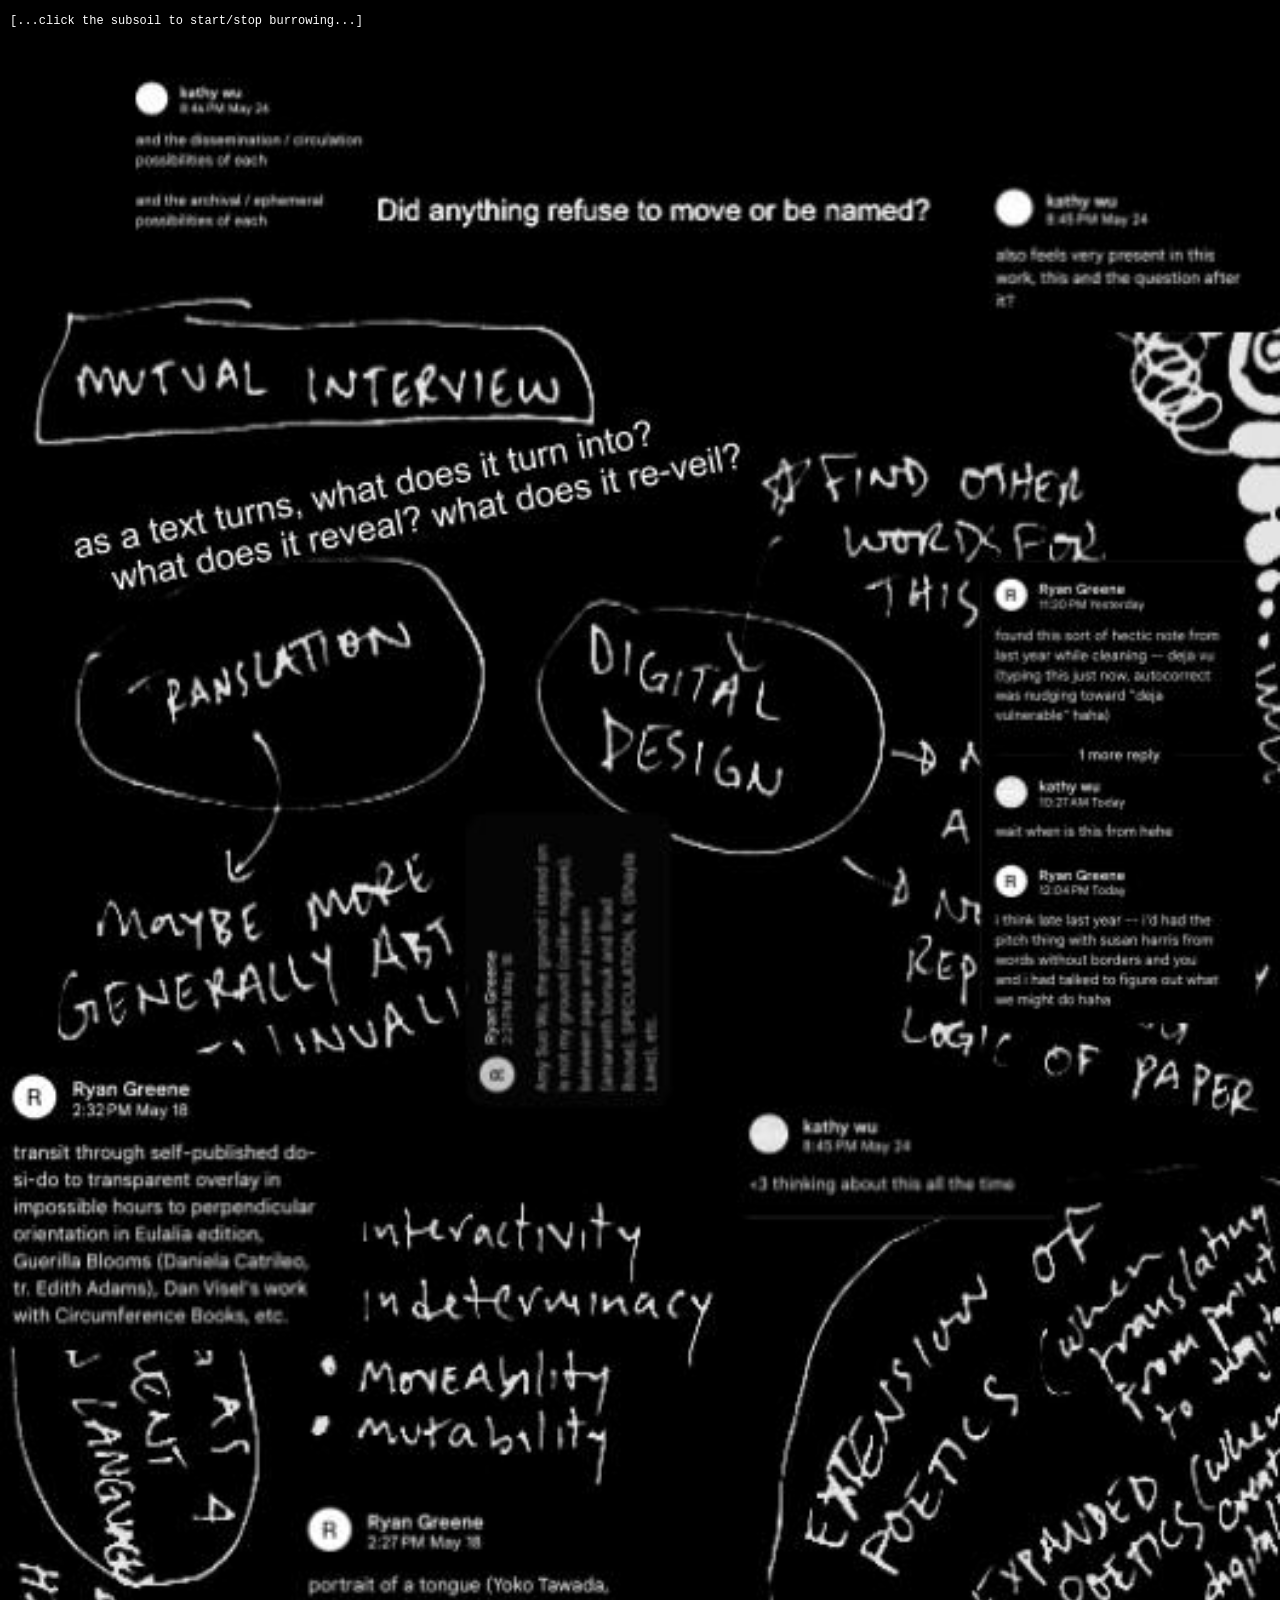
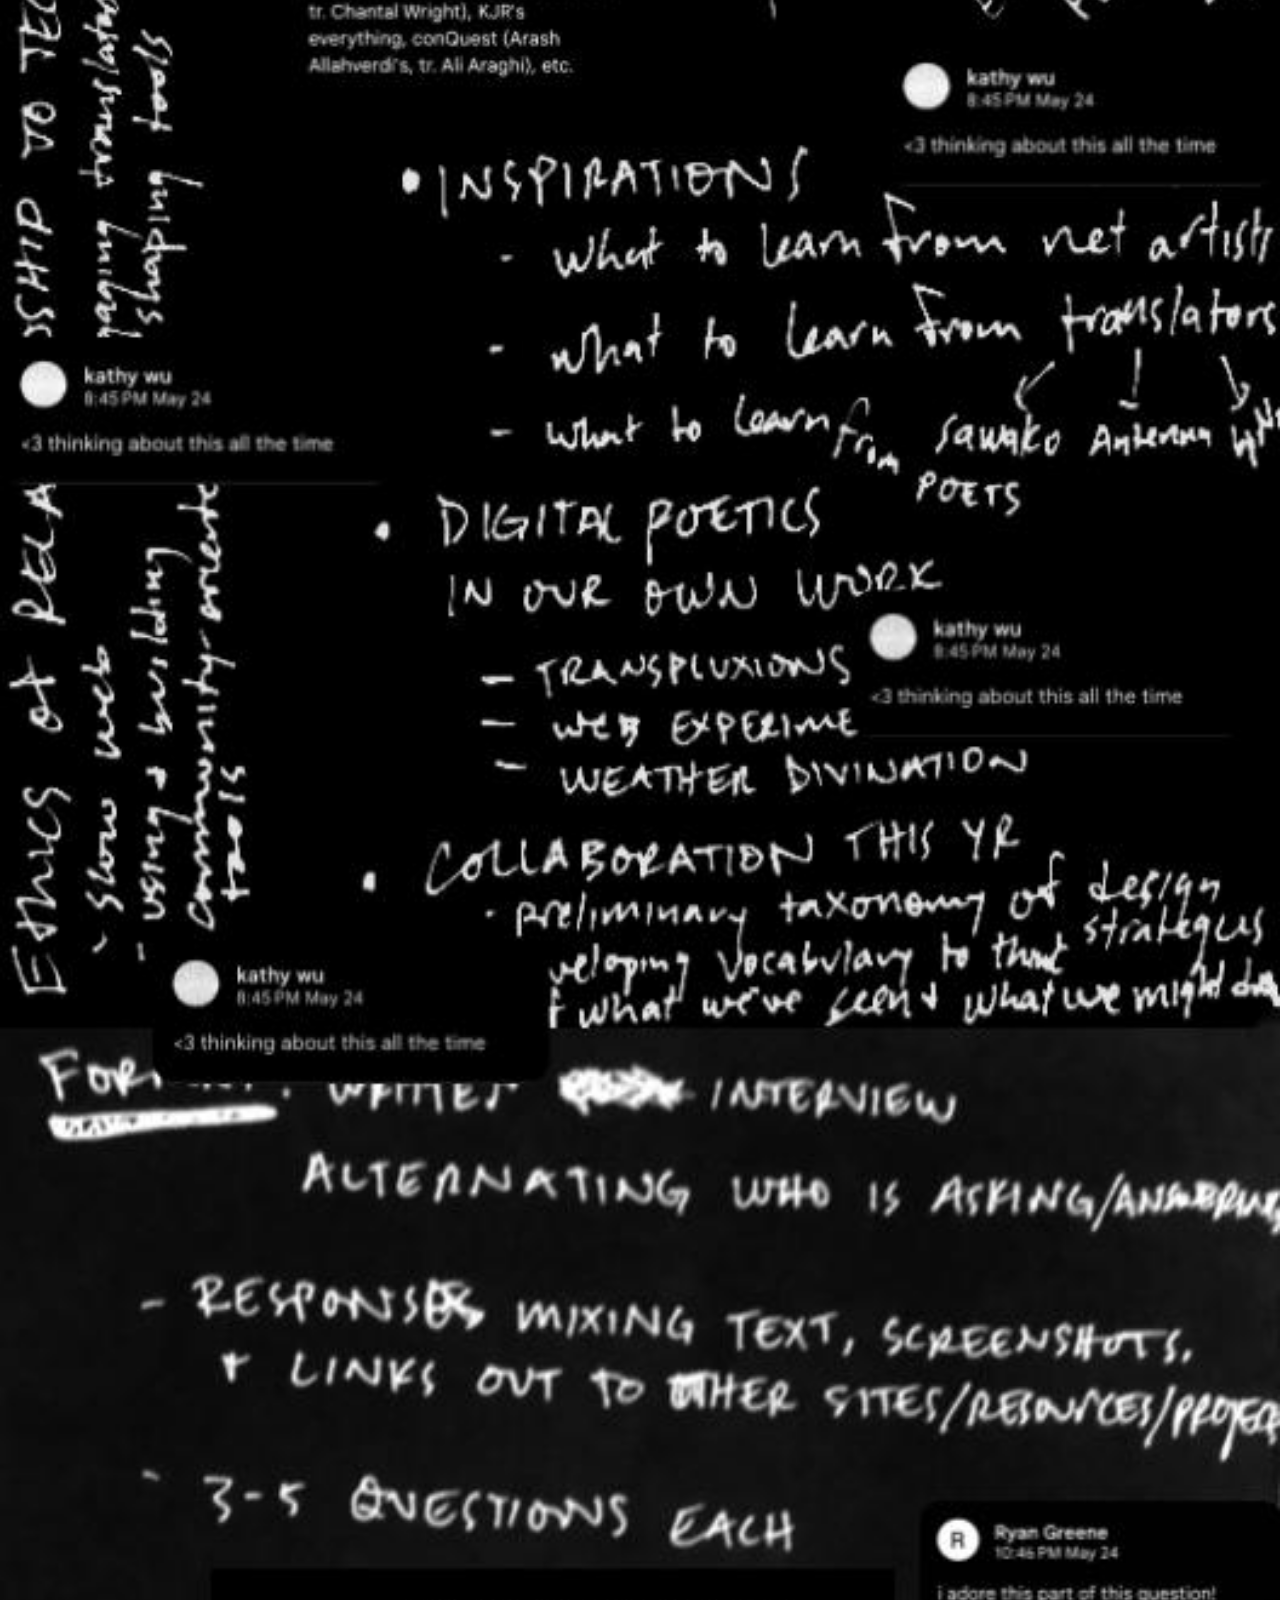
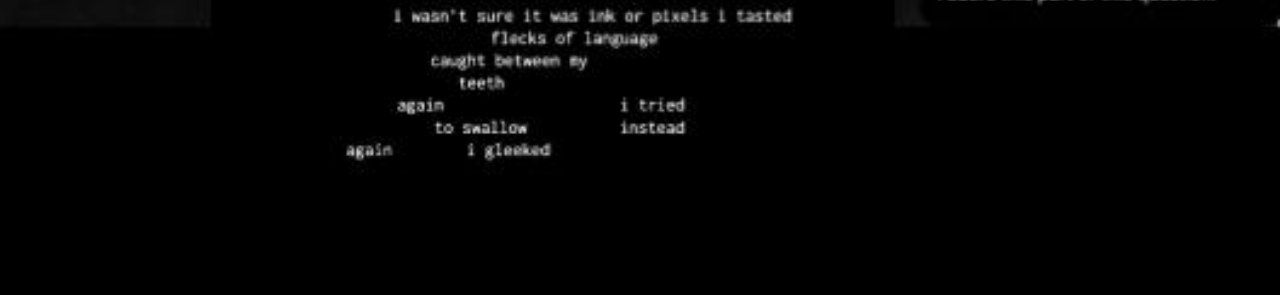
==== ethos.html @ d038ce44 "Update ethos.html" ====
<!doctype html>
<html lang="">

<head>
    <meta charset="utf-8">
    <meta http-equiv="X-UA-Compatible" content="IE=edge,chrome=1">
    <title></title>
    <meta name="description" content="">
    <meta name="viewport" content="width=device-width, initial-scale=1">
    <script src="js/vendor/modernizr-2.8.3.min.js"></script>

    <link rel="stylesheet" href="style.css">
    <!-- <link id="favicon" rel="shortcut icon" href="https://favicongenerator.s3.amazonaws.com/219de0858bd34.png"
        type="image/x-icon"> -->
    <link id="favicon" rel="shortcut icon" href="favicon.ico" type="image/x-icon">

    <style>
        body,
        html {
            cursor: url(earthworm.png), pointer;

        }

        body {
            background-color: black;
            margin: auto;
            width: 100%;
            height: 100%;
        }

        img {
            width: 100%;
        }

        #worm {
            position: fixed;
            top: 10px;
            left: 10px;

        }

        span {
            font-size: 12px;
            font-family: 'inconsolata', monospace;
            color: white;
            background-color: black;
        }
    </style>
</head>

<body>
    <img src="ethos collage.jpg">
    <div id="worm">
        <!-- <img style="width:15px"
            src="https://web.archive.org/web/20091027035712im_/http://uk.geocities.com/tangent_tgt/Images_JPW/BlueWormSmallSlow.gif"> -->
        <span> [...click the subsoil to start/stop burrowing...]</span>
    </div>
    <script>
        document.addEventListener('DOMContentLoaded', () => {
            const speed = 0.015; // pixels per millisecond, very slow
            let direction = 1;
            let paused = true;
            let lastTime = performance.now();

            const scroller = document.scrollingElement || document.documentElement || document.body;
            const raf = window.requestAnimationFrame || window.webkitRequestAnimationFrame || window.mozRequestAnimationFrame || window.msRequestAnimationFrame || function (cb) {
                return window.setTimeout(() => cb(performance.now()), 16);
            };

            function getScrollY() {
                return window.pageYOffset !== undefined ? window.pageYOffset : scroller.scrollTop;
            }

            function getMaxScroll() {
                const height = Math.max(
                    scroller.scrollHeight,
                    document.documentElement.scrollHeight,
                    document.body.scrollHeight
                );
                return height - (window.innerHeight || document.documentElement.clientHeight || document.body.clientHeight);
            }

            function step(now) {
                const delta = now - lastTime;
                lastTime = now;

                if (!paused) {
                    const amount = speed * delta * direction;
                    const current = getScrollY();
                    const next = current + amount;
                    const maxScroll = getMaxScroll();
                    const clamped = Math.min(Math.max(next, 0), maxScroll);

                    window.scrollTo(0, clamped);

                    if (clamped >= maxScroll && direction > 0) {
                        direction = -1;
                    } else if (clamped <= 0 && direction < 0) {
                        direction = 1;
                    }
                }

                raf(step);
            }

            document.addEventListener('click', () => {
                paused = !paused;
                if (!paused) {
                    lastTime = performance.now();
                }
            });

            raf(step);
        });
    </script>
</body>

</html>
---- style.css ----
/*
Binder
Author: Clement Valla
Version: 1.0
*/

* {
	margin: 0;
	padding: 0;
}

html {
	width: 100%;
	height: 100%;
}

body {
	position: relative;
	width: 100%;
	height: 100%;
	font-family: 'Arial', sans-serif;
}

#background-site {
	position: absolute;
	width: 100%;
	height: 100%;
	z-index: 1;
}

#background-site iframe {
	width: 100%;
	height: 100%;
	border: none;
	overflow: scroll;
}

#menu {
	position: fixed;
	left: 10px;
	top: 45%;
	user-select: none;
	text-transform: uppercase;
	font-style: oblique;
	letter-spacing: .01em;
	z-index: 10;
	padding: 13px;
	padding-right: 15px;
	line-height: 24px;
	font-size: 10px;
	z-index: 100;
	font-family: 'Arial', sans-serif;
	cursor: move;
	border: 1px dashed yellowgreen;
	box-shadow: orange 5px 5px 0, 6px 6px 0px blue, 12px 12px 0px yellowgreen, 13px 13px 0px blue;
	background-color: blue;
}

#logo {
	display: none;

}

#logo-touch {
	display: none;

}

#binder-clip {
	margin-top: -38px;
	position: fixed;
	margin-left: 80px;
	z-index: 20;
	-ms-transform: rotate(-27deg);
	-webkit-transform: rotate(-27deg);
	transform: rotate(-27deg);
}

#navigation {
	margin: 0;
	padding: 0;
	list-style-type: none;
}

#navigation li {
	padding: 0;
	margin: 0;
	width: auto;
}

#navigation a {
	color: white;
	padding: 0;
	text-decoration: none;
	padding: 1px;
}

#navigation a.active,
#navigation .current_page_item a {
	color: orange;
	border-bottom: 1px dashed orange;
}

#navigation a:hover {
	color: yellowgreen;
}


#title {
	font-size: 13px;
	font-style: oblique;
}

#credit {
	font-size: 8px;
	font-family: monospace;
	letter-spacing: -0.2px;
}

.about {
	position: fixed;
	font-family: arial;
	color: blue;
	background: yellowgreen;
	/* box-shadow: blue 3px 3px 0; */
	border: 1px dashed blue;
	padding: 14px;
	letter-spacing: 0.5px;
	font-size: 10px;
	line-height: 12px;
	z-index: 90;
	max-width: 300px;
	left: 10px;
	top: 10px;
	cursor: move;
}

/* @end */
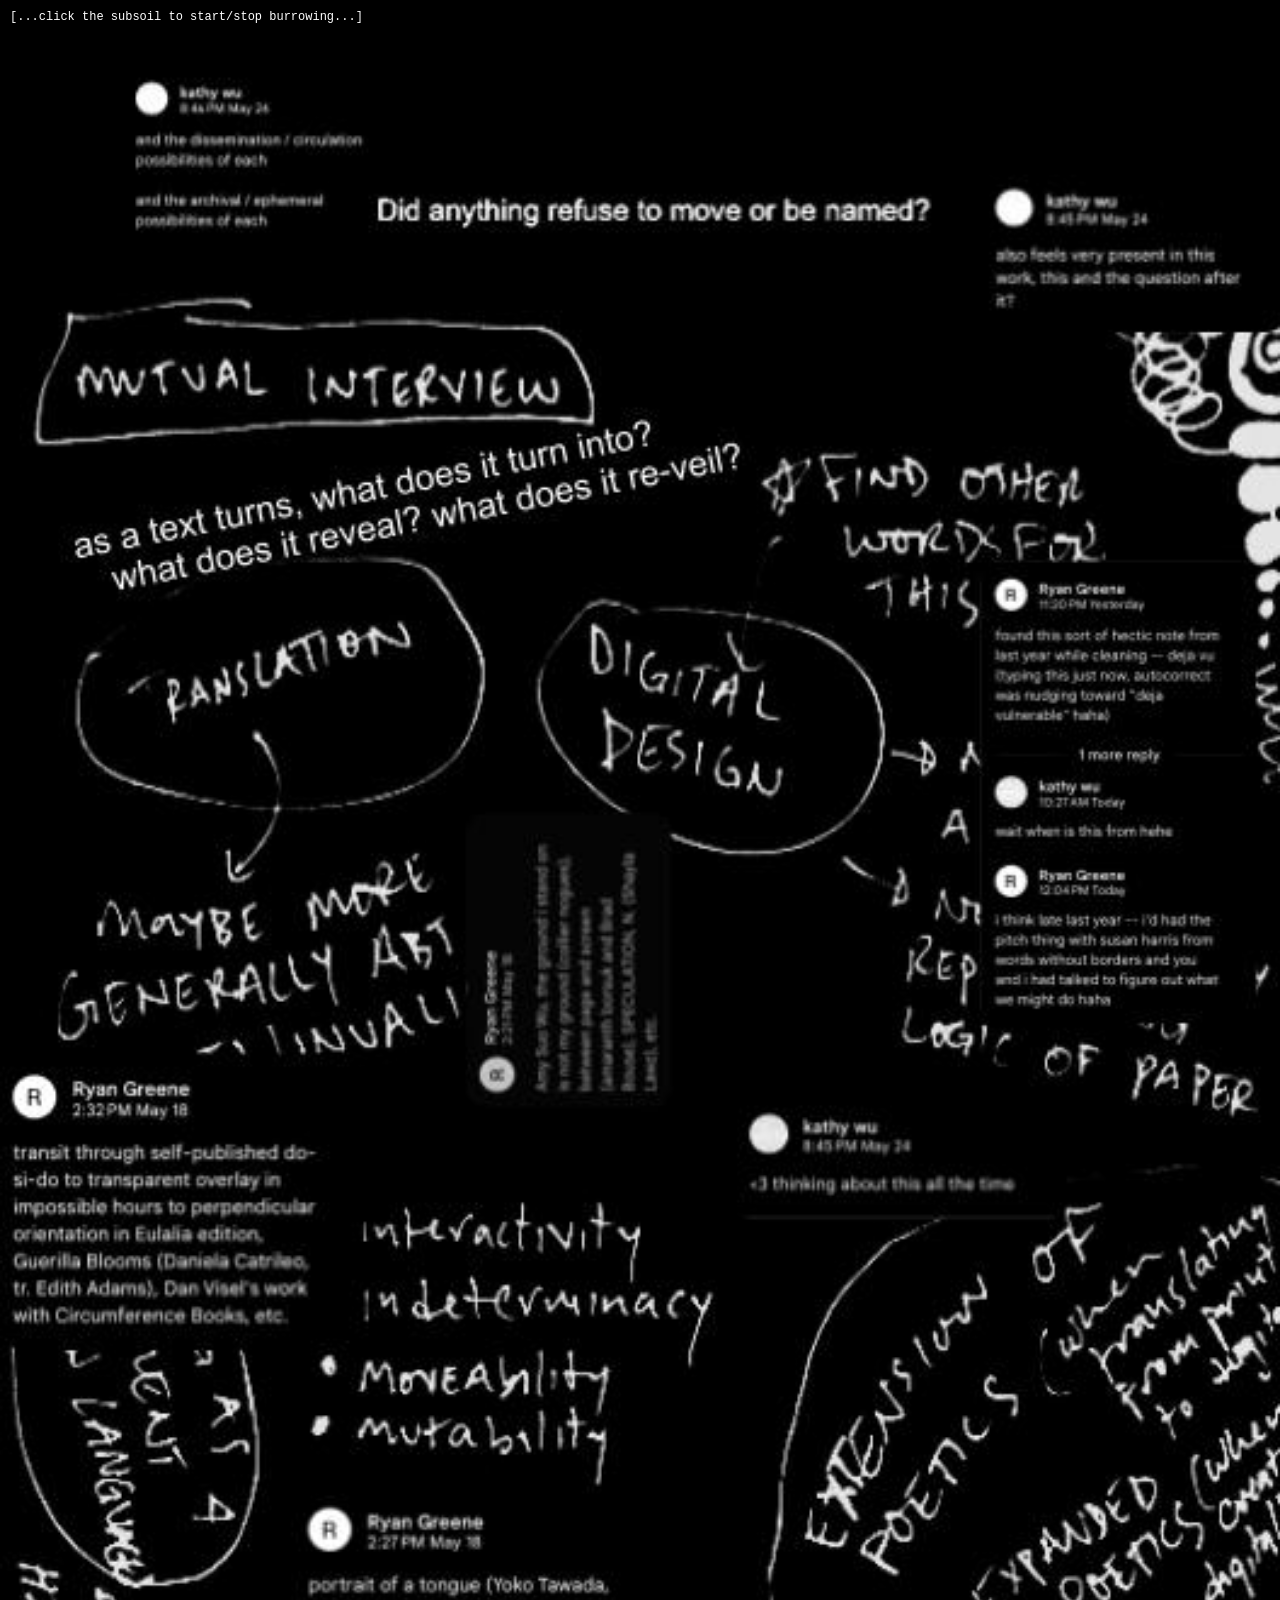
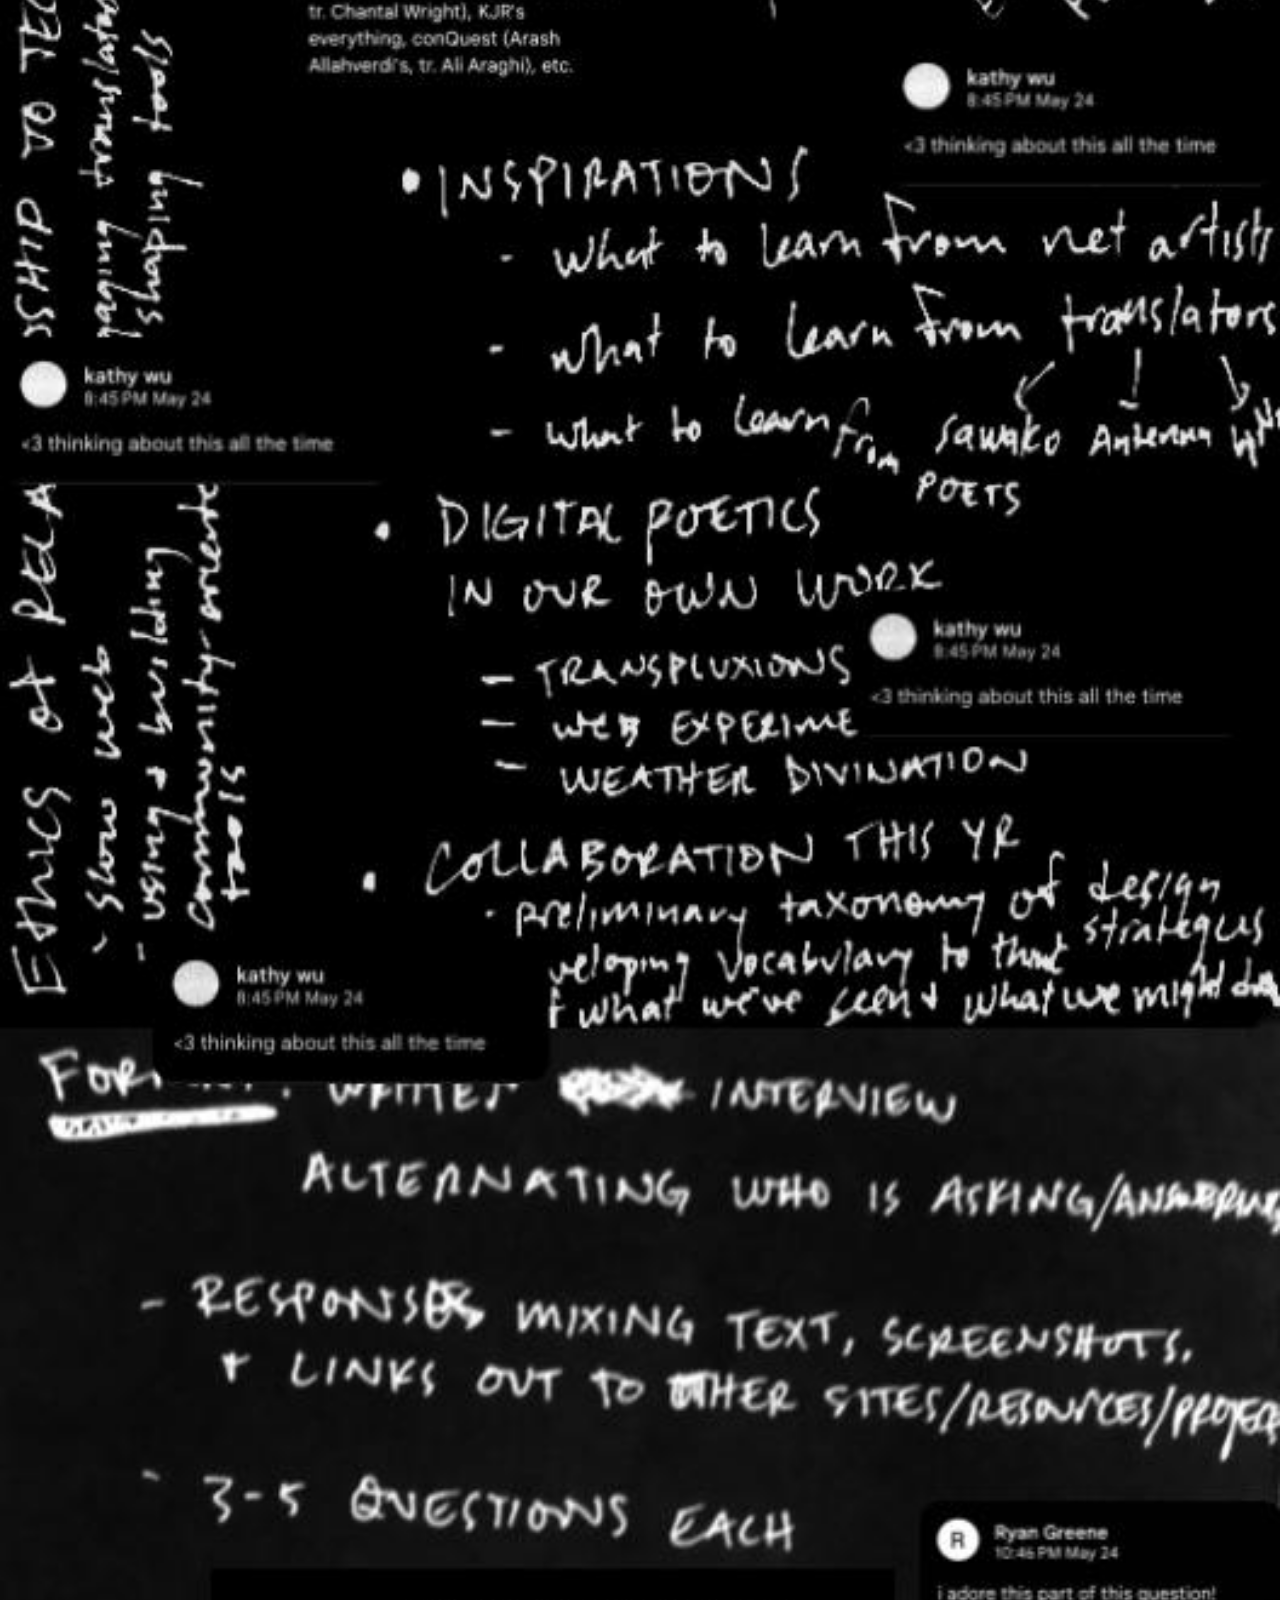
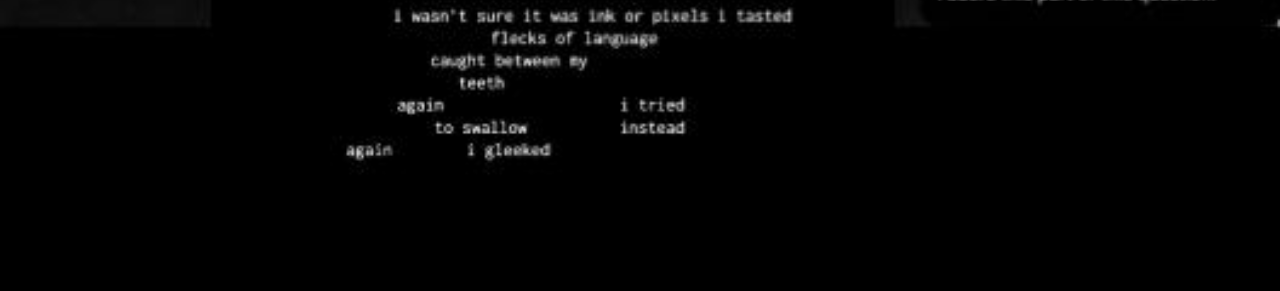
==== commit 6000953d: "Update ethos.html" ====
--- a/ethos.html
+++ b/ethos.html
@@ -1,5 +1,4 @@
-<!doctype html>
-<html lang="">
+<html>
 
 <head>
     <meta charset="utf-8">
@@ -7,11 +6,6 @@
     <title></title>
     <meta name="description" content="">
     <meta name="viewport" content="width=device-width, initial-scale=1">
-    <script src="js/vendor/modernizr-2.8.3.min.js"></script>
-
-    <link rel="stylesheet" href="style.css">
-    <!-- <link id="favicon" rel="shortcut icon" href="https://favicongenerator.s3.amazonaws.com/219de0858bd34.png"
-        type="image/x-icon"> -->
     <link id="favicon" rel="shortcut icon" href="favicon.ico" type="image/x-icon">
 
     <style>
@@ -98,17 +92,33 @@
                     } else if (clamped <= 0 && direction < 0) {
                         direction = 1;
                     }
+                    console.log(lastTime);
+
                 }
 
                 raf(step);
             }
 
-            document.addEventListener('click', () => {
+            function togglePause(event) {
+                console.log('paused');
+                if (event instanceof PointerEvent) {
+                    if (event.pointerType === 'mouse' && event.button !== 0) {
+                        return;
+                    }
+                }
+
                 paused = !paused;
                 if (!paused) {
                     lastTime = performance.now();
                 }
-            });
+            }
+
+            if (window.PointerEvent) {
+                document.addEventListener('pointerdown', togglePause);
+            } else {
+                document.addEventListener('click', togglePause);
+                document.addEventListener('touchstart', togglePause, { passive: true });
+            }
 
             raf(step);
         });
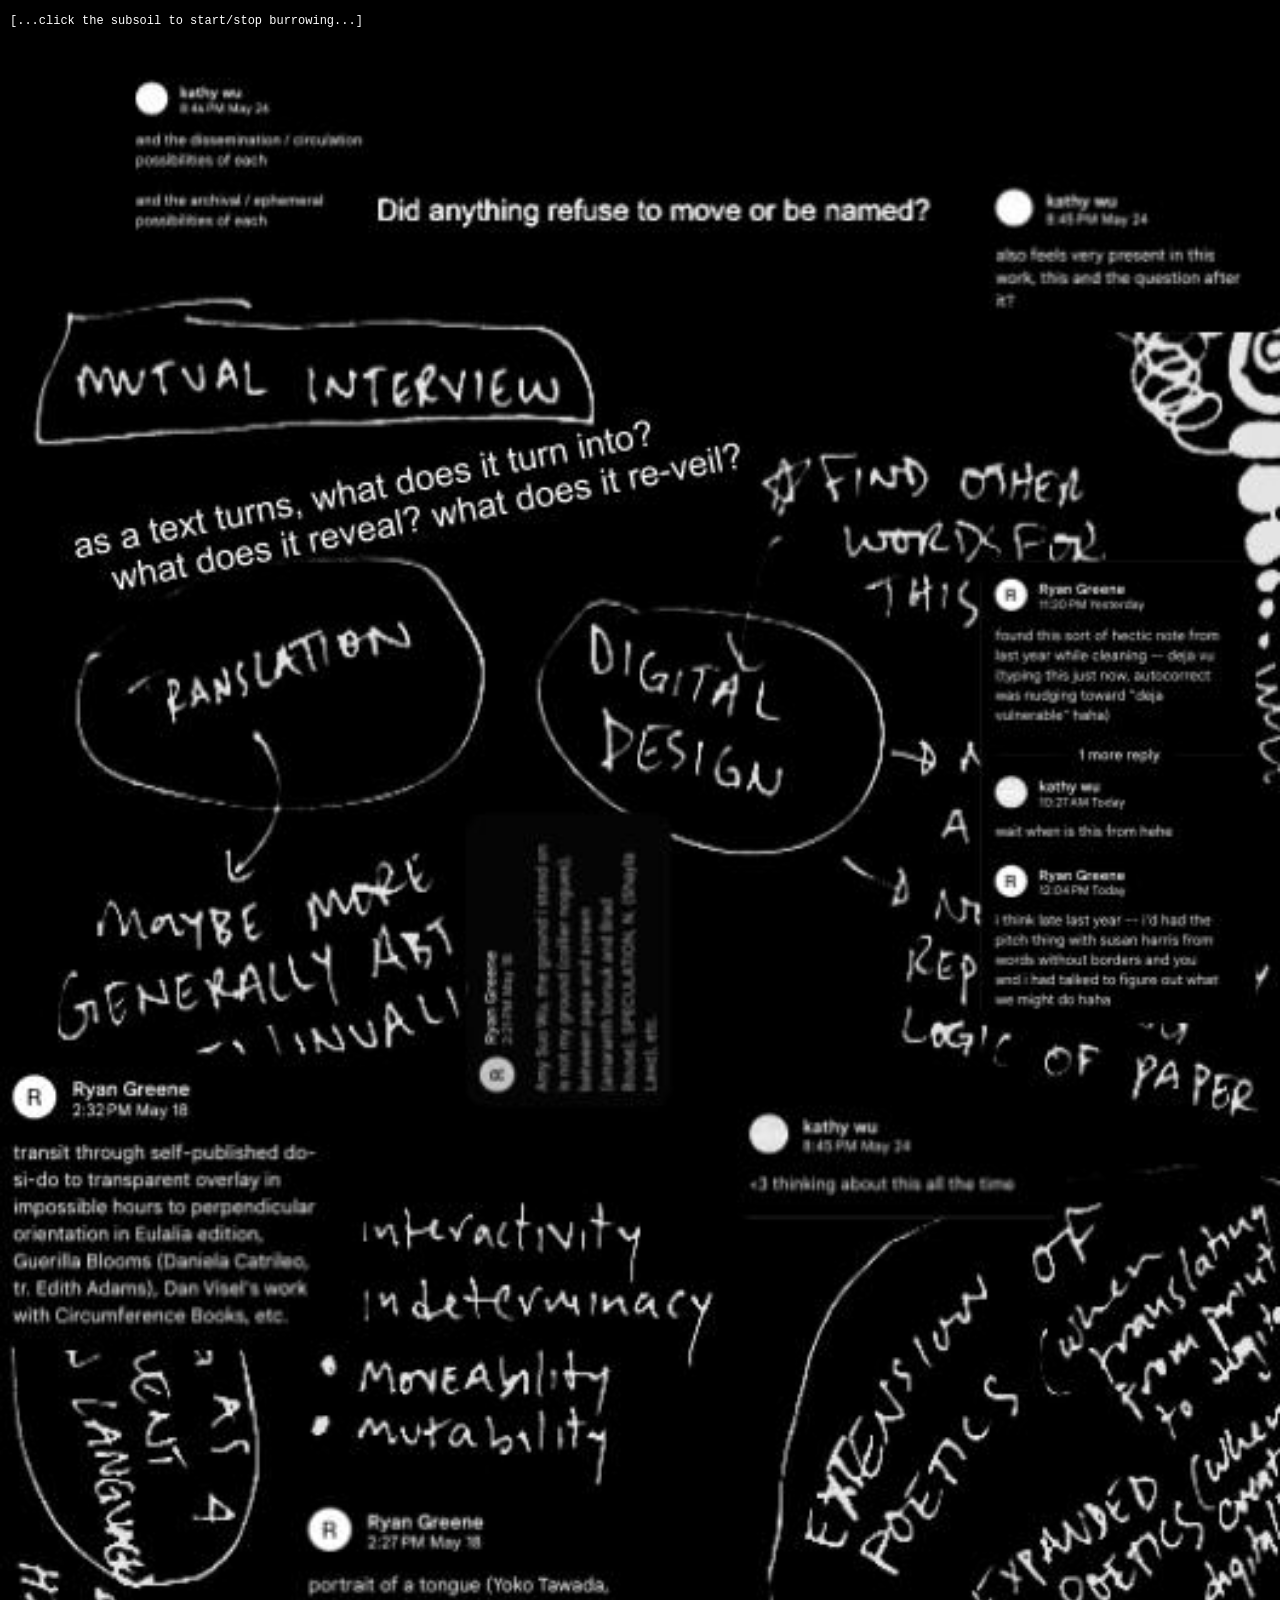
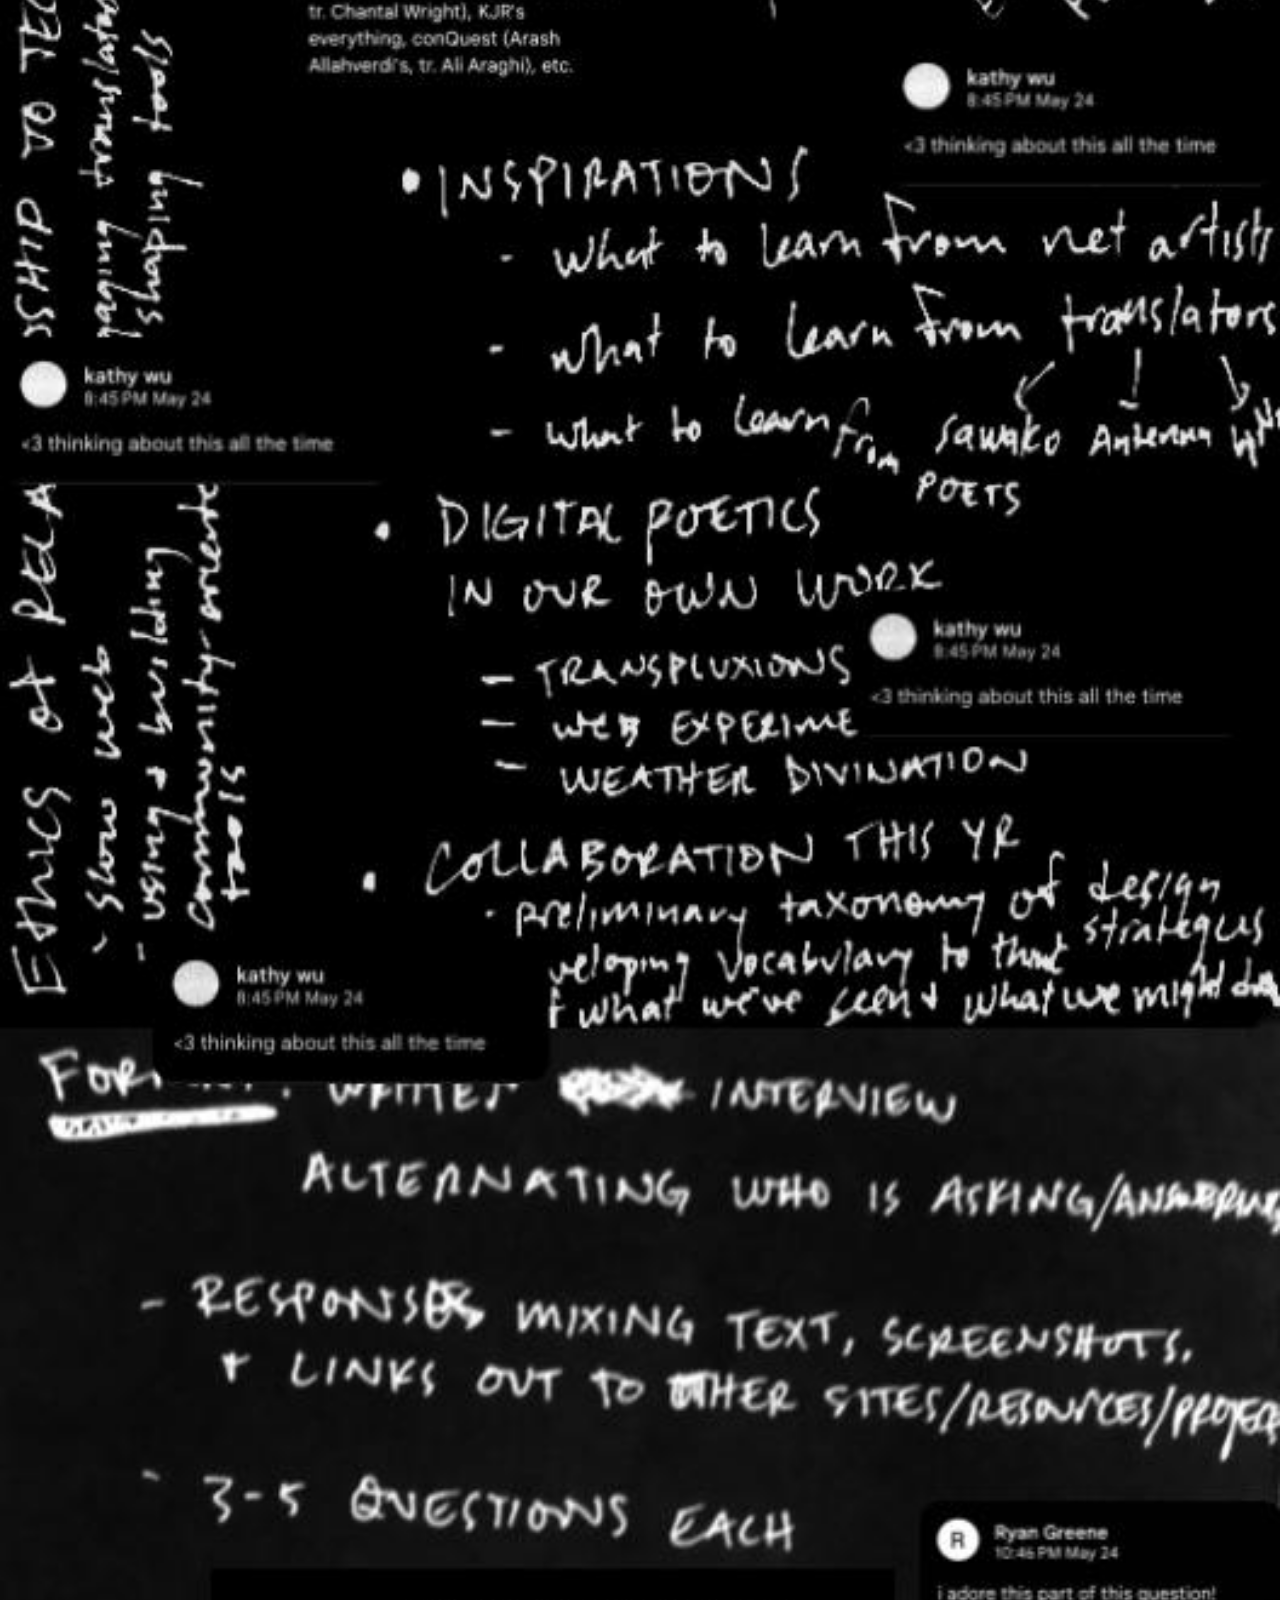
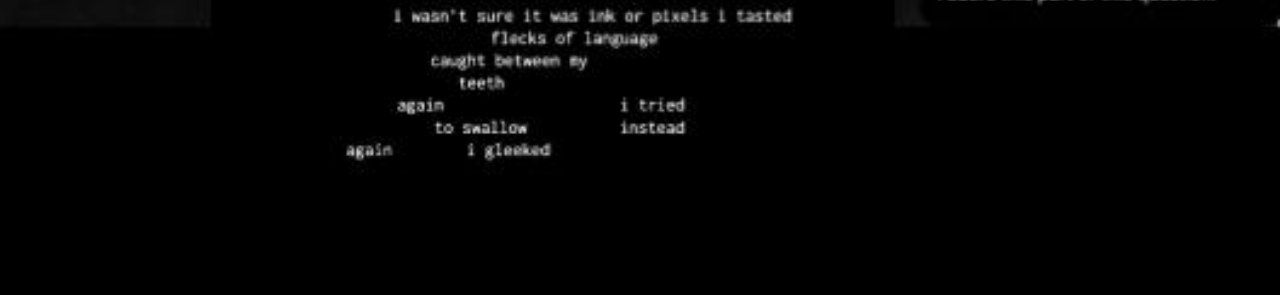
==== commit 8c303464: "Update ethos.html" ====
--- a/ethos.html
+++ b/ethos.html
@@ -1,10 +1,10 @@
-<html>
+<!doctype html>
+<html lang="">
 
 <head>
     <meta charset="utf-8">
     <meta http-equiv="X-UA-Compatible" content="IE=edge,chrome=1">
     <title></title>
-    <meta name="description" content="">
     <meta name="viewport" content="width=device-width, initial-scale=1">
     <link id="favicon" rel="shortcut icon" href="favicon.ico" type="image/x-icon">
 
@@ -45,83 +45,41 @@
 <body>
     <img src="ethos collage.jpg">
     <div id="worm">
-        <!-- <img style="width:15px"
-            src="https://web.archive.org/web/20091027035712im_/http://uk.geocities.com/tangent_tgt/Images_JPW/BlueWormSmallSlow.gif"> -->
         <span> [...click the subsoil to start/stop burrowing...]</span>
     </div>
     <script>
-        document.addEventListener('DOMContentLoaded', () => {
-            const speed = 0.015; // pixels per millisecond, very slow
-            let direction = 1;
-            let paused = true;
-            let lastTime = performance.now();
+        const speed = 0.015; // pixels per millisecond, very slow
+        let direction = 1;
+        let paused = true;
+        let lastTime = performance.now();
 
-            const scroller = document.scrollingElement || document.documentElement || document.body;
-            const raf = window.requestAnimationFrame || window.webkitRequestAnimationFrame || window.mozRequestAnimationFrame || window.msRequestAnimationFrame || function (cb) {
-                return window.setTimeout(() => cb(performance.now()), 16);
-            };
+        function step(now) {
+            const delta = now - lastTime;
+            lastTime = now;
 
-            function getScrollY() {
-                return window.pageYOffset !== undefined ? window.pageYOffset : scroller.scrollTop;
-            }
+            if (!paused) {
+                const amount = speed * delta * direction;
+                window.scrollBy(0, amount);
 
-            function getMaxScroll() {
-                const height = Math.max(
-                    scroller.scrollHeight,
-                    document.documentElement.scrollHeight,
-                    document.body.scrollHeight
-                );
-                return height - (window.innerHeight || document.documentElement.clientHeight || document.body.clientHeight);
-            }
-
-            function step(now) {
-                const delta = now - lastTime;
-                lastTime = now;
-
-                if (!paused) {
-                    const amount = speed * delta * direction;
-                    const current = getScrollY();
-                    const next = current + amount;
-                    const maxScroll = getMaxScroll();
-                    const clamped = Math.min(Math.max(next, 0), maxScroll);
-
-                    window.scrollTo(0, clamped);
-
-                    if (clamped >= maxScroll && direction > 0) {
-                        direction = -1;
-                    } else if (clamped <= 0 && direction < 0) {
-                        direction = 1;
-                    }
-                    console.log(lastTime);
-
-                }
-
-                raf(step);
-            }
-
-            function togglePause(event) {
-                console.log('paused');
-                if (event instanceof PointerEvent) {
-                    if (event.pointerType === 'mouse' && event.button !== 0) {
-                        return;
-                    }
-                }
-
-                paused = !paused;
-                if (!paused) {
-                    lastTime = performance.now();
+                const maxScroll = document.documentElement.scrollHeight - window.innerHeight;
+                if (window.scrollY >= maxScroll && direction > 0) {
+                    direction = -1;
+                } else if (window.scrollY <= 0 && direction < 0) {
+                    direction = 1;
                 }
             }
 
-            if (window.PointerEvent) {
-                document.addEventListener('pointerdown', togglePause);
-            } else {
-                document.addEventListener('click', togglePause);
-                document.addEventListener('touchstart', togglePause, { passive: true });
+            requestAnimationFrame(step);
+        }
+
+        document.body.addEventListener('click', () => {
+            paused = !paused;
+            if (!paused) {
+                lastTime = performance.now();
             }
+        });
 
-            raf(step);
-        });
+        requestAnimationFrame(step);
     </script>
 </body>
 
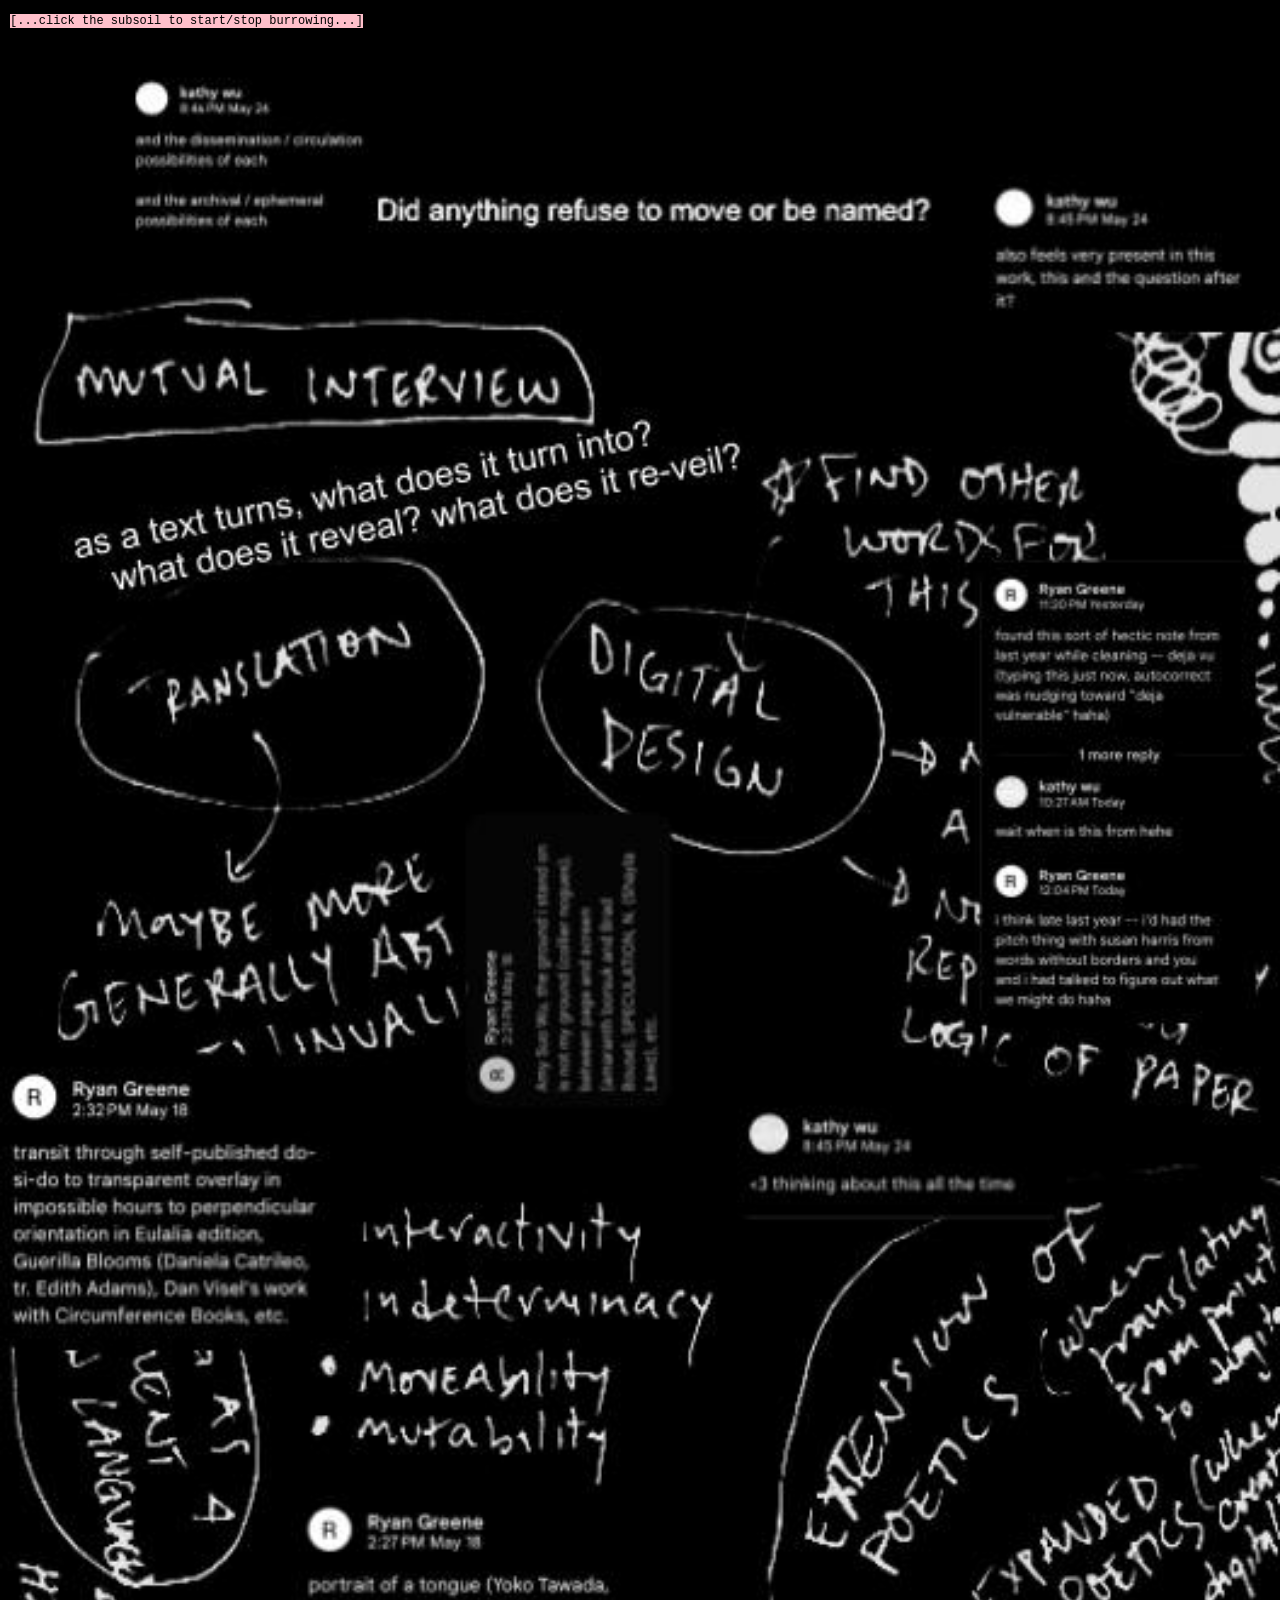
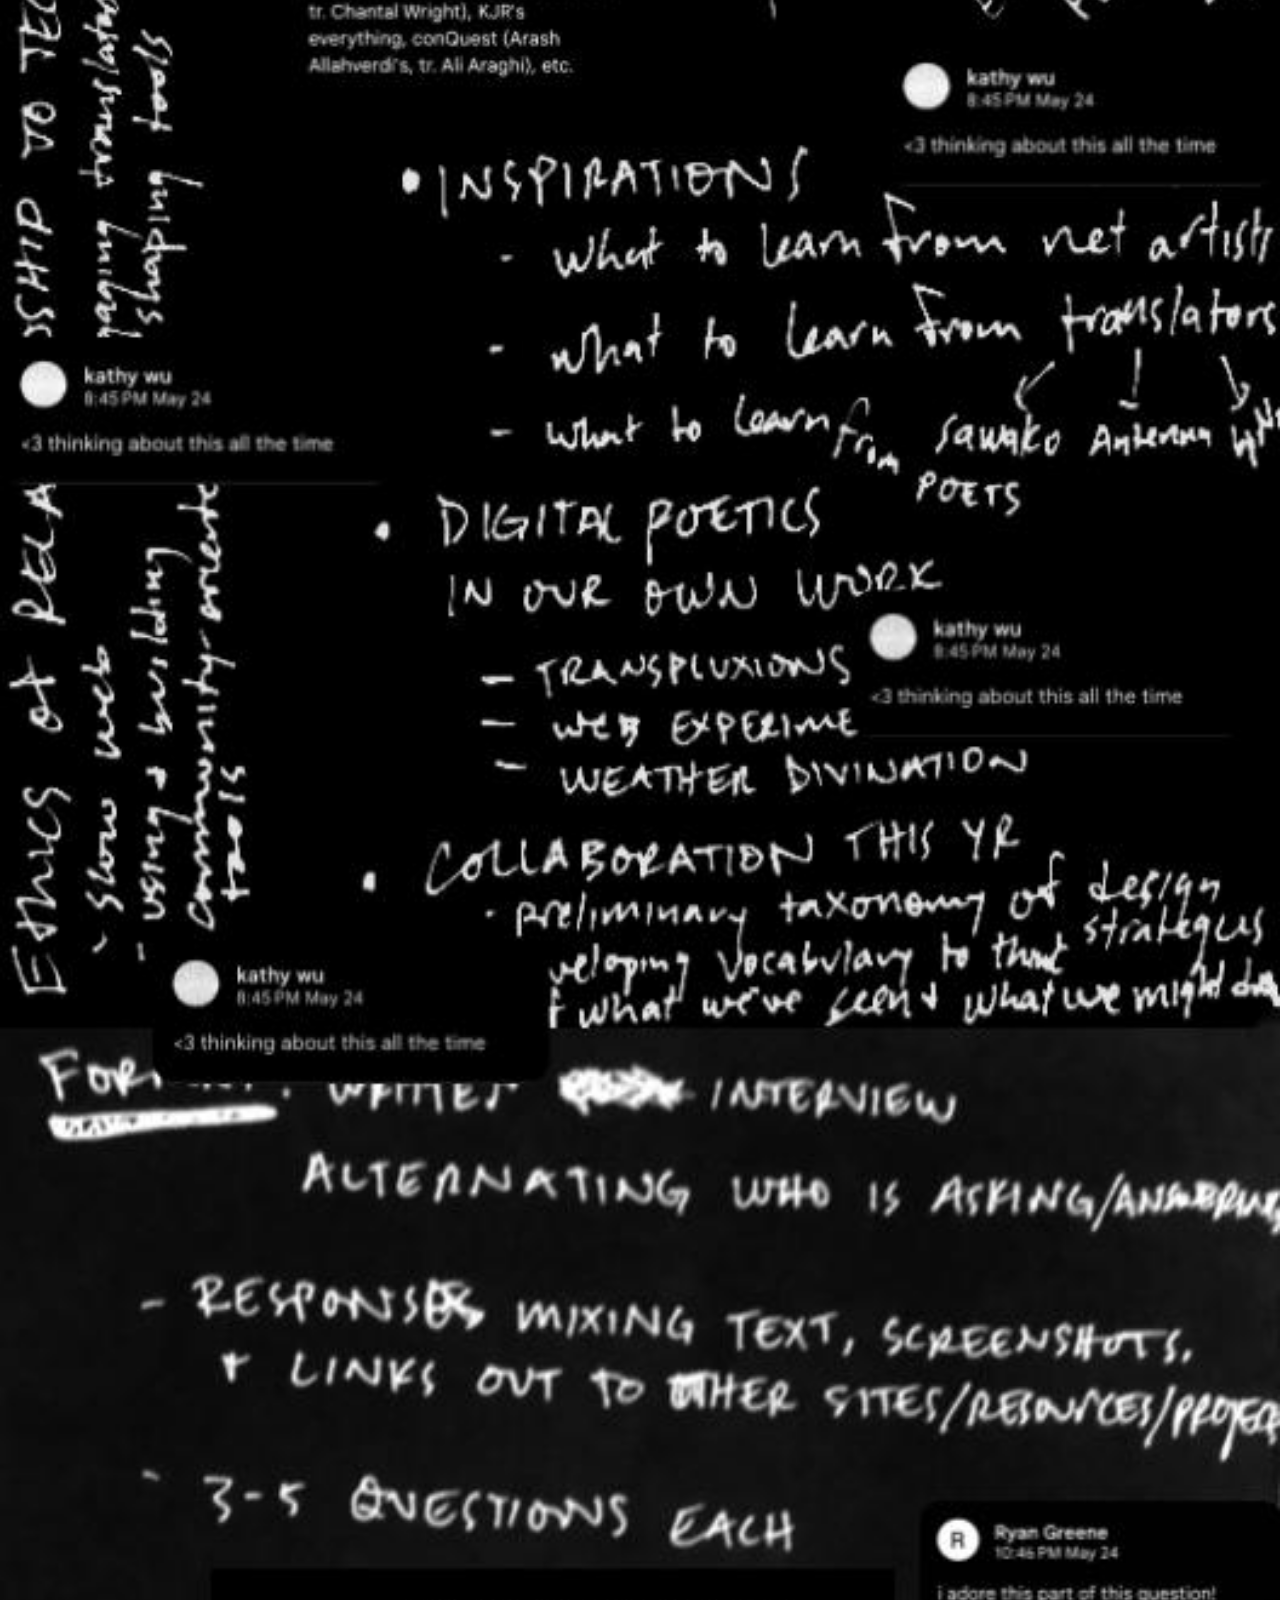
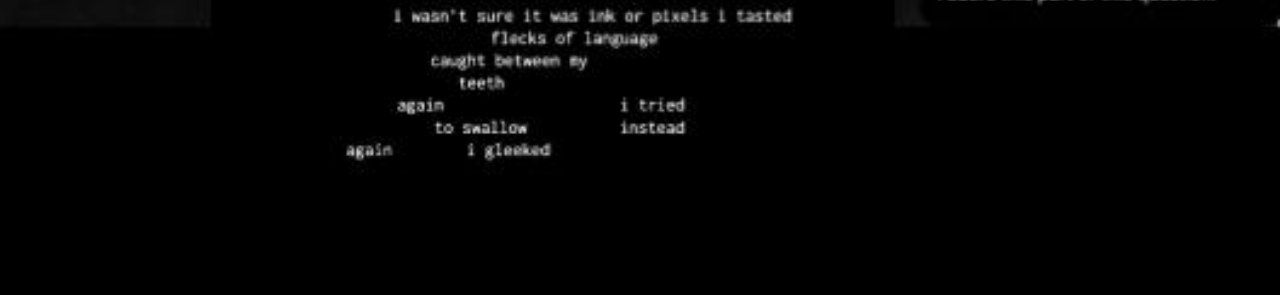
==== commit ddd0e615: "update ethos collage" ====
--- a/ethos.html
+++ b/ethos.html
@@ -22,64 +22,66 @@
             height: 100%;
         }
 
-        img {
+        /* img {
             width: 100%;
+        } */
+        #soil {
+
+            top: 0px;
+            width: 100%;
+            /* transform: translateY(0%); */
+
         }
 
-        #worm {
+        #caption {
             position: fixed;
             top: 10px;
             left: 10px;
 
         }
 
+        .burrow {
+            animation: burrow 500s linear infinite forwards;
+        }
+
+
+        @keyframes burrow {
+            0% {
+                transform: translateY(0%);
+
+            }
+
+            50% {
+                transform: translateY(-90%);
+            }
+
+            100% {
+                transform: translateY(0%);
+
+            }
+        }
+
         span {
             font-size: 12px;
             font-family: 'inconsolata', monospace;
-            color: white;
-            background-color: black;
+            color: black;
+            background-color: pink;
         }
     </style>
 </head>
 
 <body>
-    <img src="ethos collage.jpg">
-    <div id="worm">
+    <!-- <img id="soil" src="ethos collage.jpg"> -->
+    <img id="soil" src="ethos collage.jpg">
+    <div id="caption">
         <span> [...click the subsoil to start/stop burrowing...]</span>
     </div>
     <script>
-        const speed = 0.015; // pixels per millisecond, very slow
-        let direction = 1;
-        let paused = true;
-        let lastTime = performance.now();
-
-        function step(now) {
-            const delta = now - lastTime;
-            lastTime = now;
-
-            if (!paused) {
-                const amount = speed * delta * direction;
-                window.scrollBy(0, amount);
-
-                const maxScroll = document.documentElement.scrollHeight - window.innerHeight;
-                if (window.scrollY >= maxScroll && direction > 0) {
-                    direction = -1;
-                } else if (window.scrollY <= 0 && direction < 0) {
-                    direction = 1;
-                }
-            }
-
-            requestAnimationFrame(step);
-        }
-
+        let soil = document.getElementById('soil')
         document.body.addEventListener('click', () => {
-            paused = !paused;
-            if (!paused) {
-                lastTime = performance.now();
-            }
+            soil.classList.toggle('burrow');
         });
 
-        requestAnimationFrame(step);
     </script>
 </body>
 
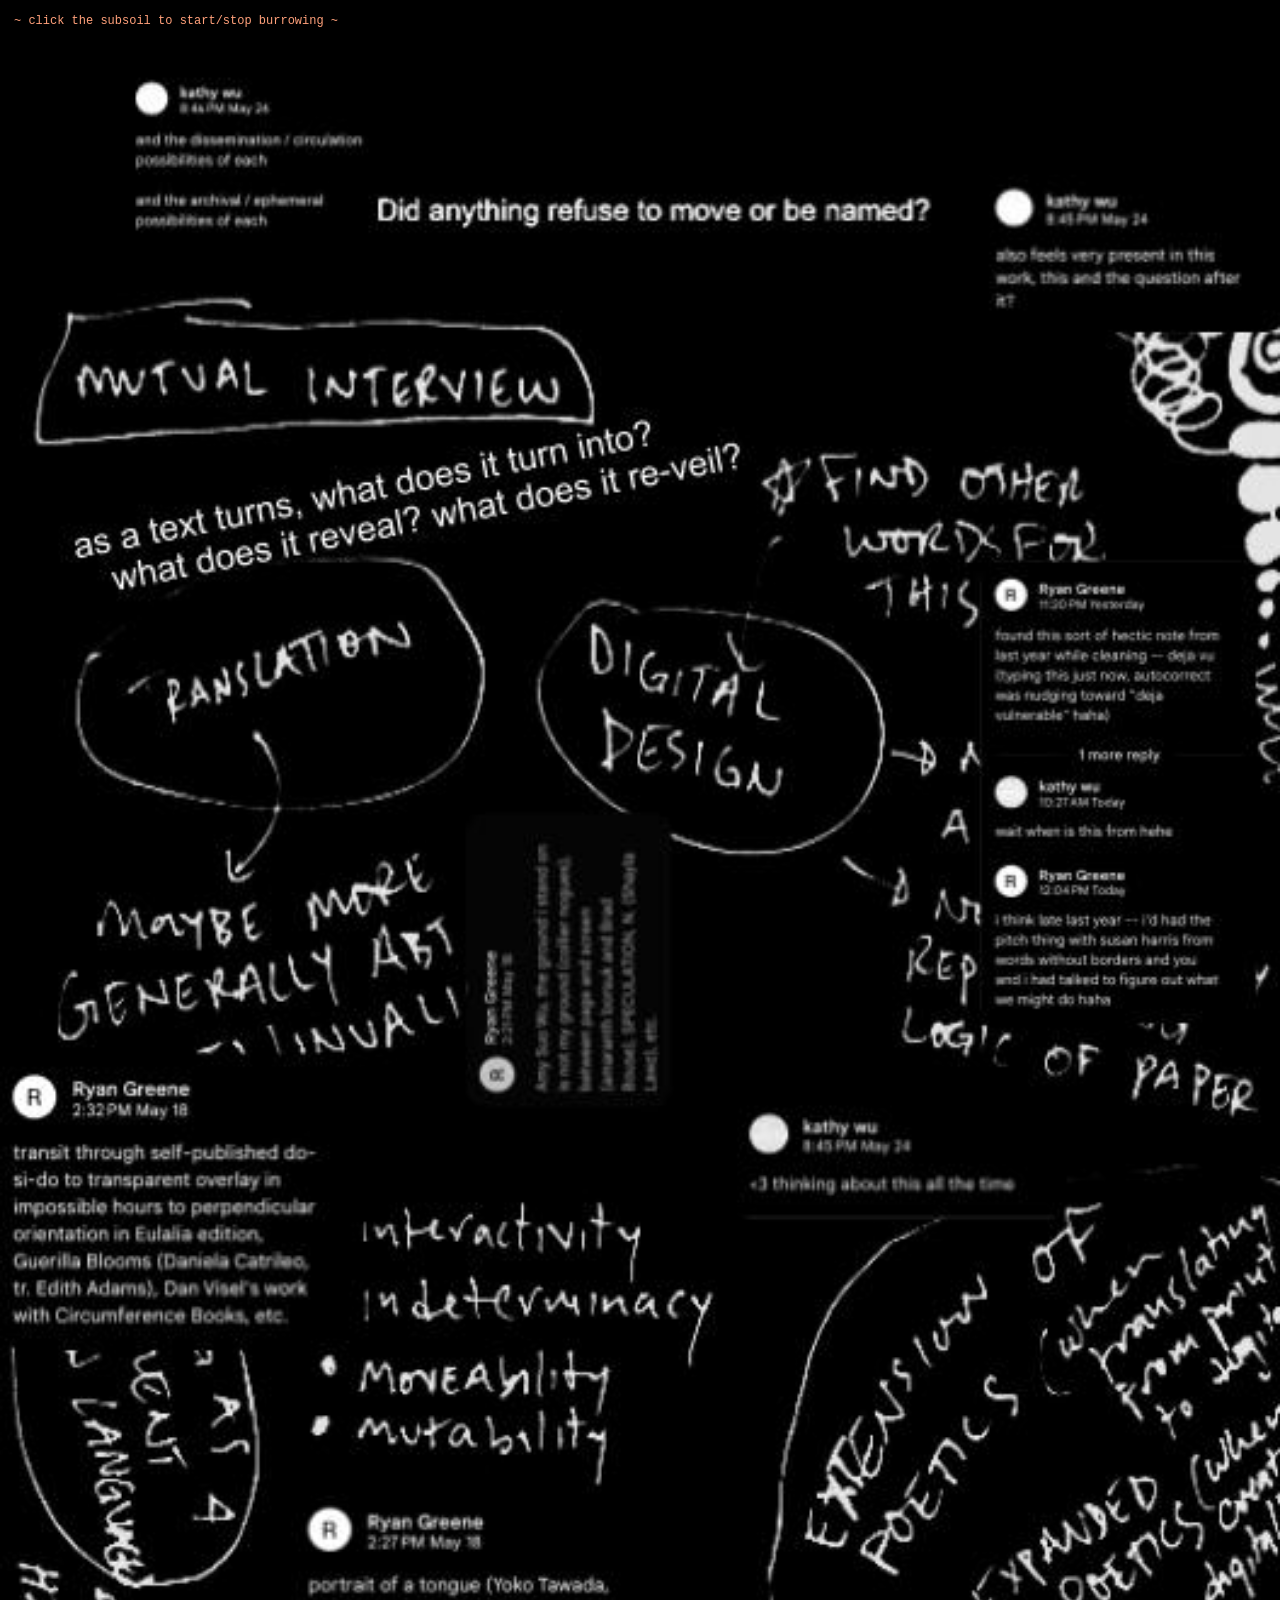
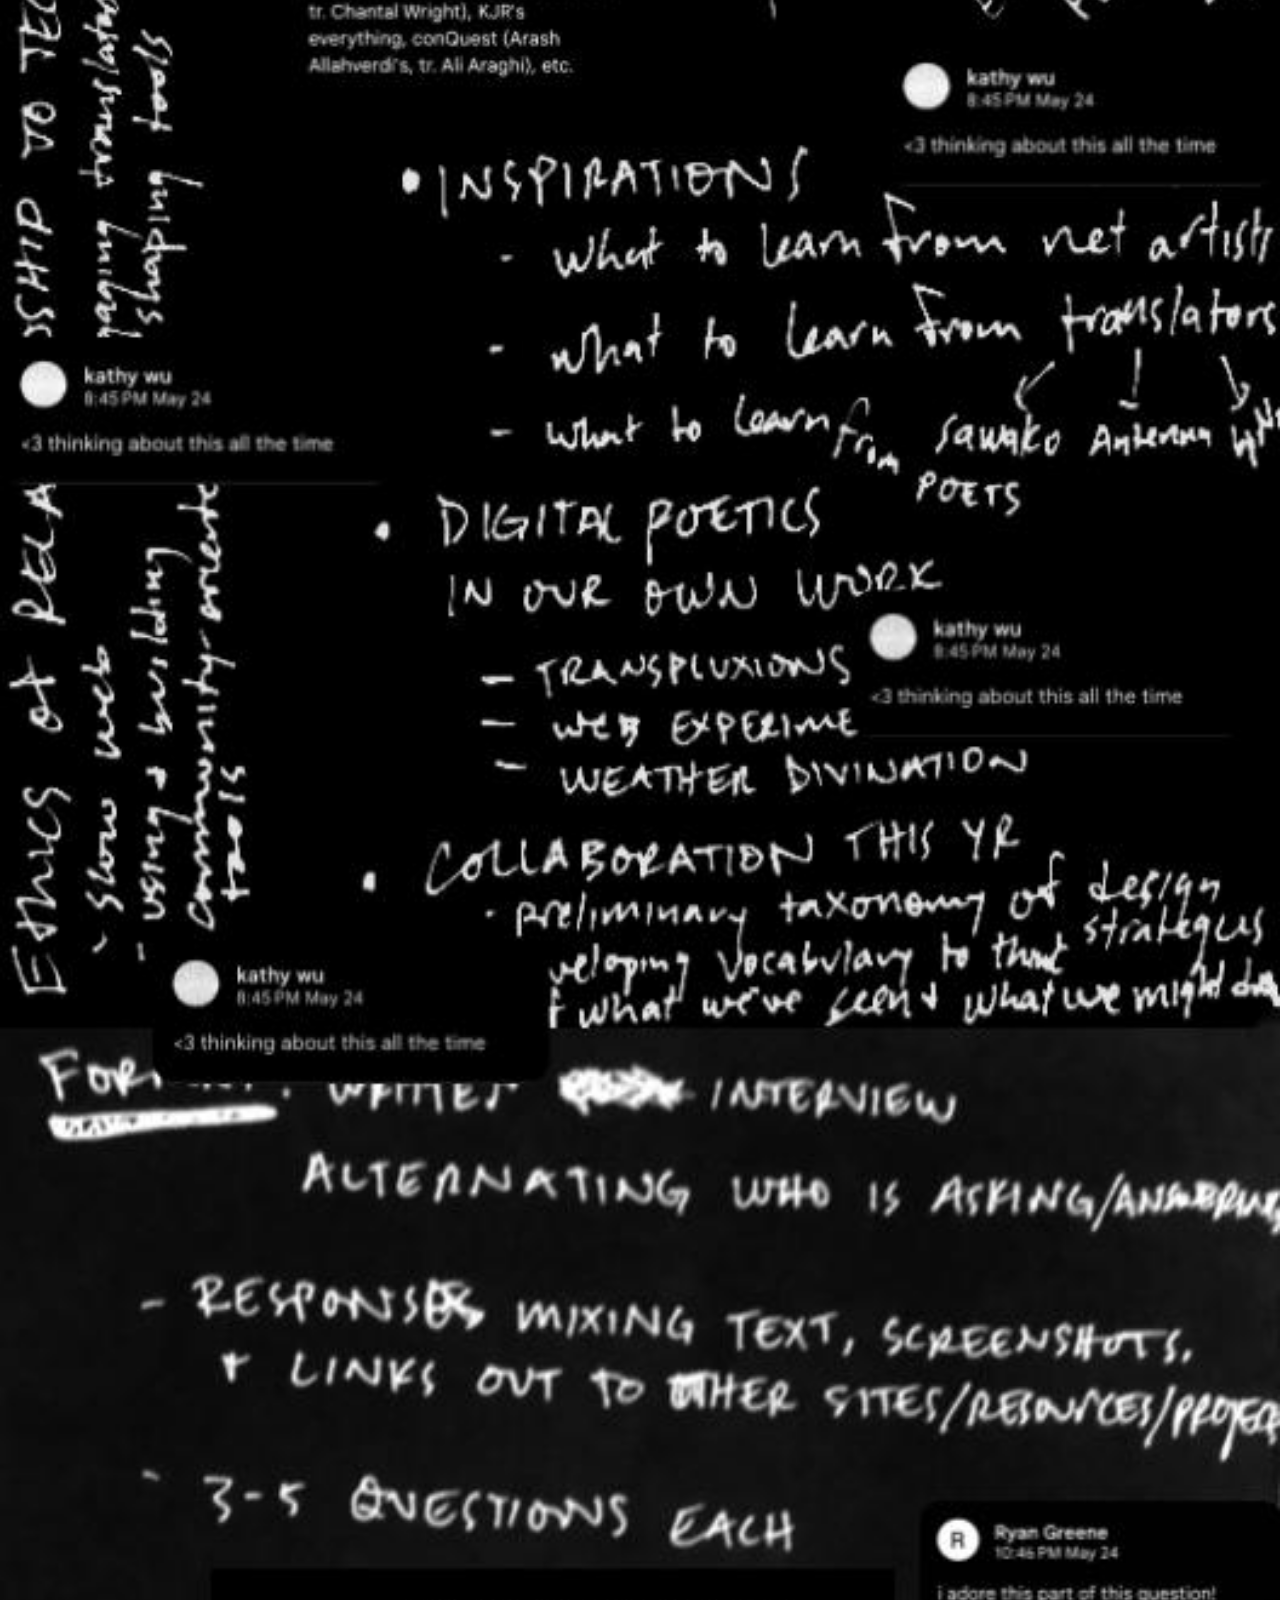
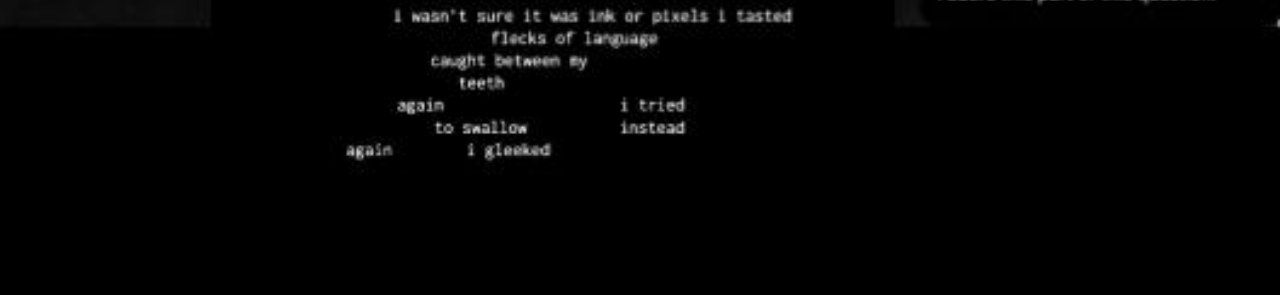
==== commit 9bab73e5: "update ethos" ====
--- a/ethos.html
+++ b/ethos.html
@@ -64,8 +64,9 @@
         span {
             font-size: 12px;
             font-family: 'inconsolata', monospace;
-            color: black;
-            background-color: pink;
+            color: lightsalmon;
+            background-color: black;
+            padding: 4px;
         }
     </style>
 </head>
@@ -74,7 +75,7 @@
     <!-- <img id="soil" src="ethos collage.jpg"> -->
     <img id="soil" src="ethos collage.jpg">
     <div id="caption">
-        <span> [...click the subsoil to start/stop burrowing...]</span>
+        <span> ~ click the subsoil to start/stop burrowing ~</span>
     </div>
     <script>
         let soil = document.getElementById('soil')
